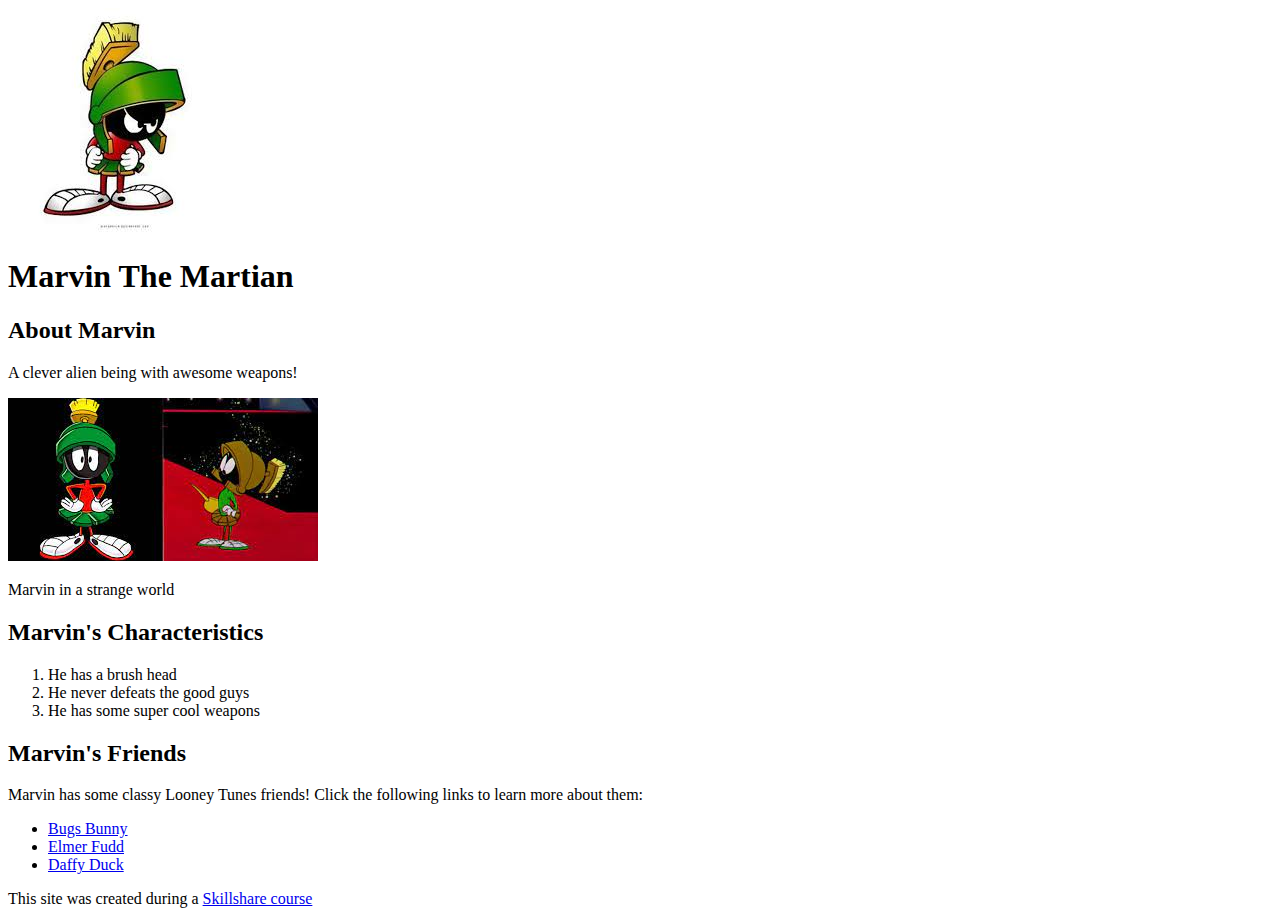
==== index.html @ ac004a64 "created marvin the martian website with links" ====
<!DOCTYPE html>
<html lang="en">
<head>
    <title>Marvin The Martian</title>
    <link rel="icon" href="img/marvin-avatar.jpeg">
</head>
<body>

    <!-- Header Element -->
    <header>
        <img src="img/marvin-avatar.jpeg">
        <h1>Marvin The Martian</h1>
    </header>

    <!-- Main element -->
    <main>
        <h2>About Marvin</h2>
            <p>A clever alien being with awesome weapons!</p>
        <img src="img/marvin2.jpeg">
        <p>Marvin in a strange world</p>
        <h2>Marvin's Characteristics</h2>
            <ol>
                <li>He has a brush head</li>
                <li>He never defeats the good guys</li>
                <li>He has some super cool weapons</li>
            </ol>
        <h2>Marvin's Friends</h2>
            <p>Marvin has some classy Looney Tunes friends!  Click the following links to learn more about them:</p>
                <ul>
                    <li><a target="_blank" href="https://en.wikipedia.org/wiki/Bugs_Bunny">Bugs Bunny</a></li>
                    <li><a target="_blank" href="https://en.wikipedia.org/wiki/Elmer_Fudd">Elmer Fudd</a></li>
                    <li><a target="_blank" href="https://en.wikipedia.org/wiki/Daffy_Duck">Daffy Duck</a></li>

                </ul>

    </main>
    <footer>
        <p>This site was created during a <a target="_blank" href="https://skillshare.com">Skillshare course</a></p>
    </footer>
</body>
</html>
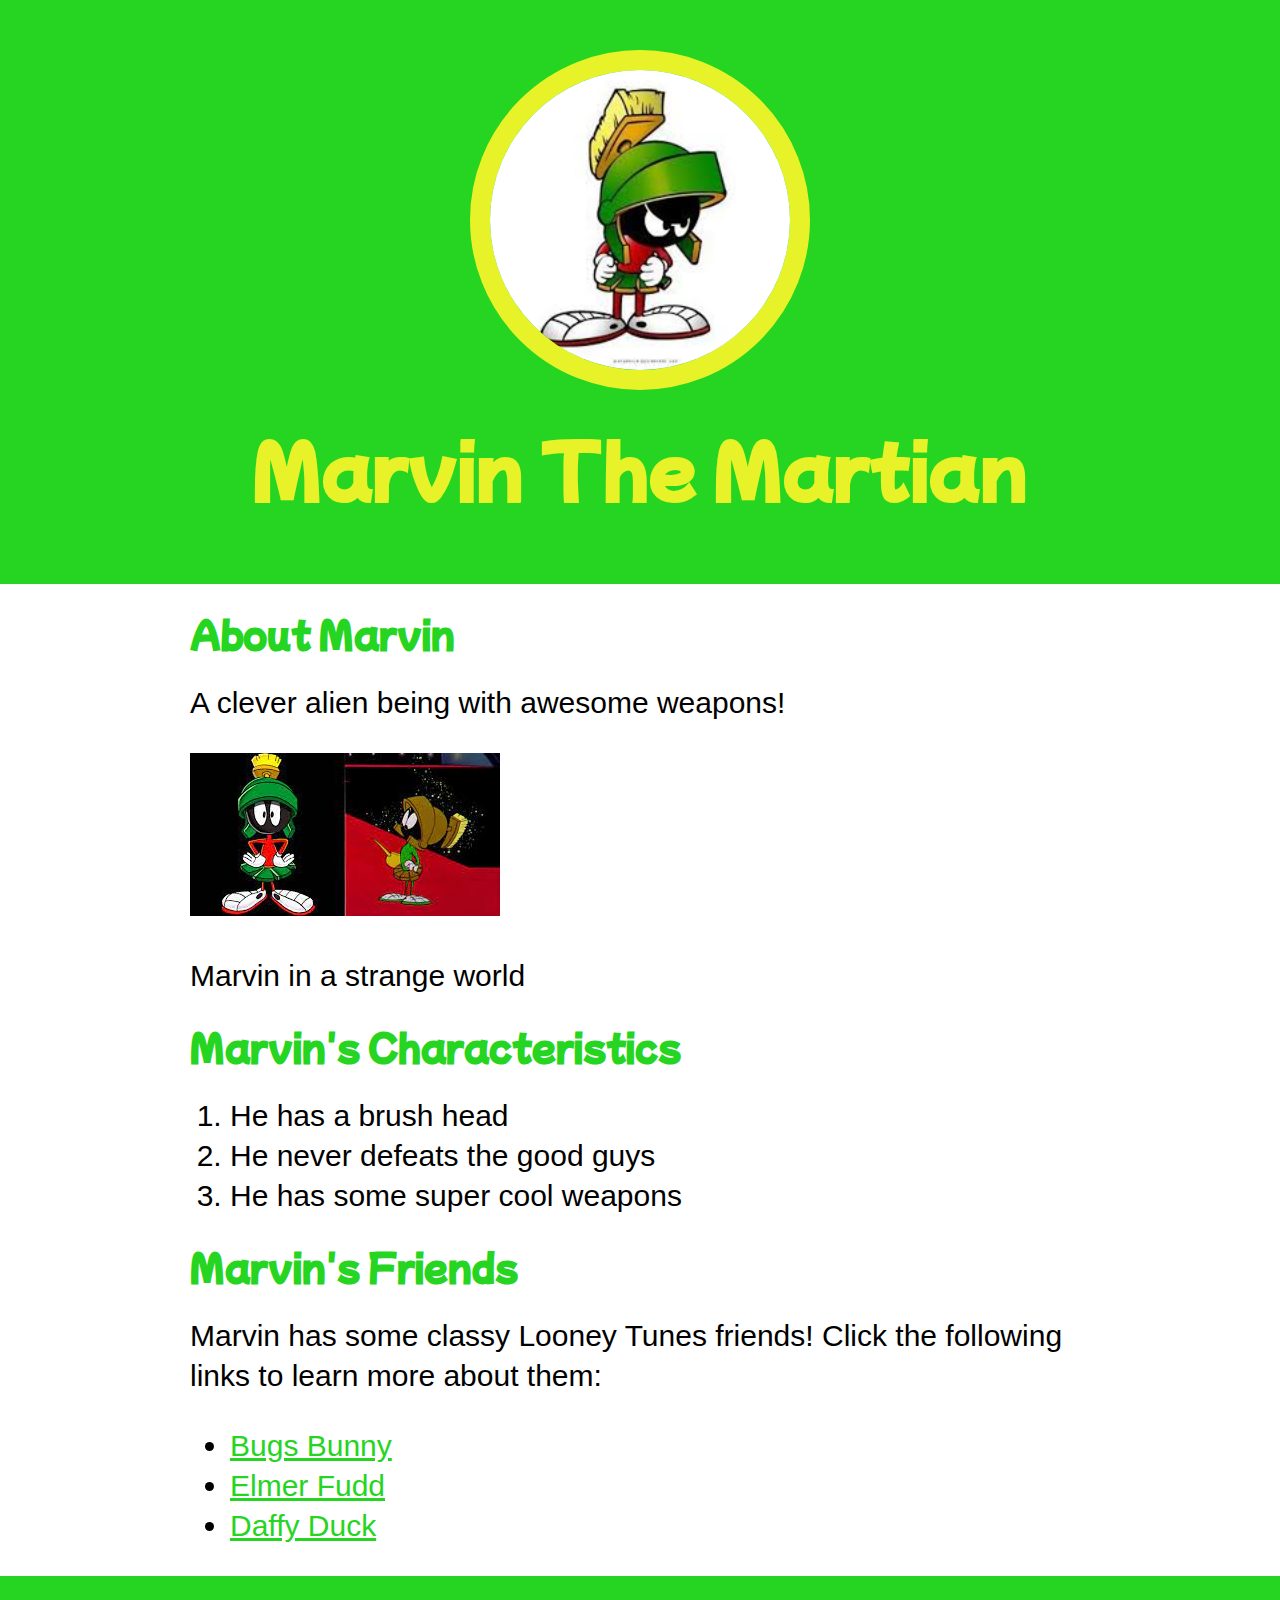
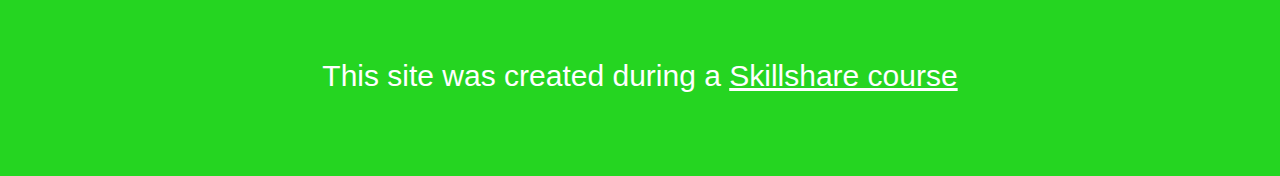
==== commit 5c3c6f45: "Wrote CSS for character website." ====
--- a/index.html
+++ b/index.html
@@ -1,9 +1,14 @@
 <!DOCTYPE html>
-<html lang="en">
+
 <head>
     <title>Marvin The Martian</title>
     <link rel="icon" href="img/marvin-avatar.jpeg">
+    <link rel="preconnect" href="https://fonts.googleapis.com">
+    <link rel="preconnect" href="https://fonts.gstatic.com" crossorigin>
+    <link href="https://fonts.googleapis.com/css2?family=Mochiy+Pop+One&display=swap" rel="stylesheet">
+    <link rel="stylesheet" type="text/css" href="css/hero.css">
 </head>
+
 <body>
 
     <!-- Header Element -->
--- a/css/hero.css
+++ b/css/hero.css
@@ -0,0 +1,71 @@
+body{
+    margin: 0;
+    font-family: Arial, Helvetica, sans-serif;
+    font-size: 30px;
+    line-height: 40px;
+}
+
+header{
+
+    background-color: #25d521;
+    text-align: center;
+    padding-top: 50px;
+    padding-bottom: 50px;
+
+}
+
+h1, h2{
+    font-family: 'Mochiy Pop One', sans-serif;
+}
+
+header h1{
+    color: #e7f328;
+
+    font-weight: bold; color: #e7f328; font-size: 70px;
+}
+
+header img{
+    border-radius: 170px;
+    width: 300px;
+    border: 20px solid #e7f328;
+}
+
+main{
+    max-width: 900px;
+    padding: 0 20px;
+    margin: 0 auto;
+}
+
+main img{
+    max-width: 100%;
+}
+
+h2{
+    font-size: 35px;
+    color: #25d521;
+}
+
+a{
+    color: #25d521
+}
+
+a:hover{
+    background-color: #25d521;
+    color: white;
+}
+
+footer{
+    background-color: #25d521;
+    color: white;
+    text-align: center;
+    padding: 50px;
+}
+
+footer a{
+    color: white;
+}
+
+footer a:hover{
+    background-color: white;
+    color: #25d521;
+}